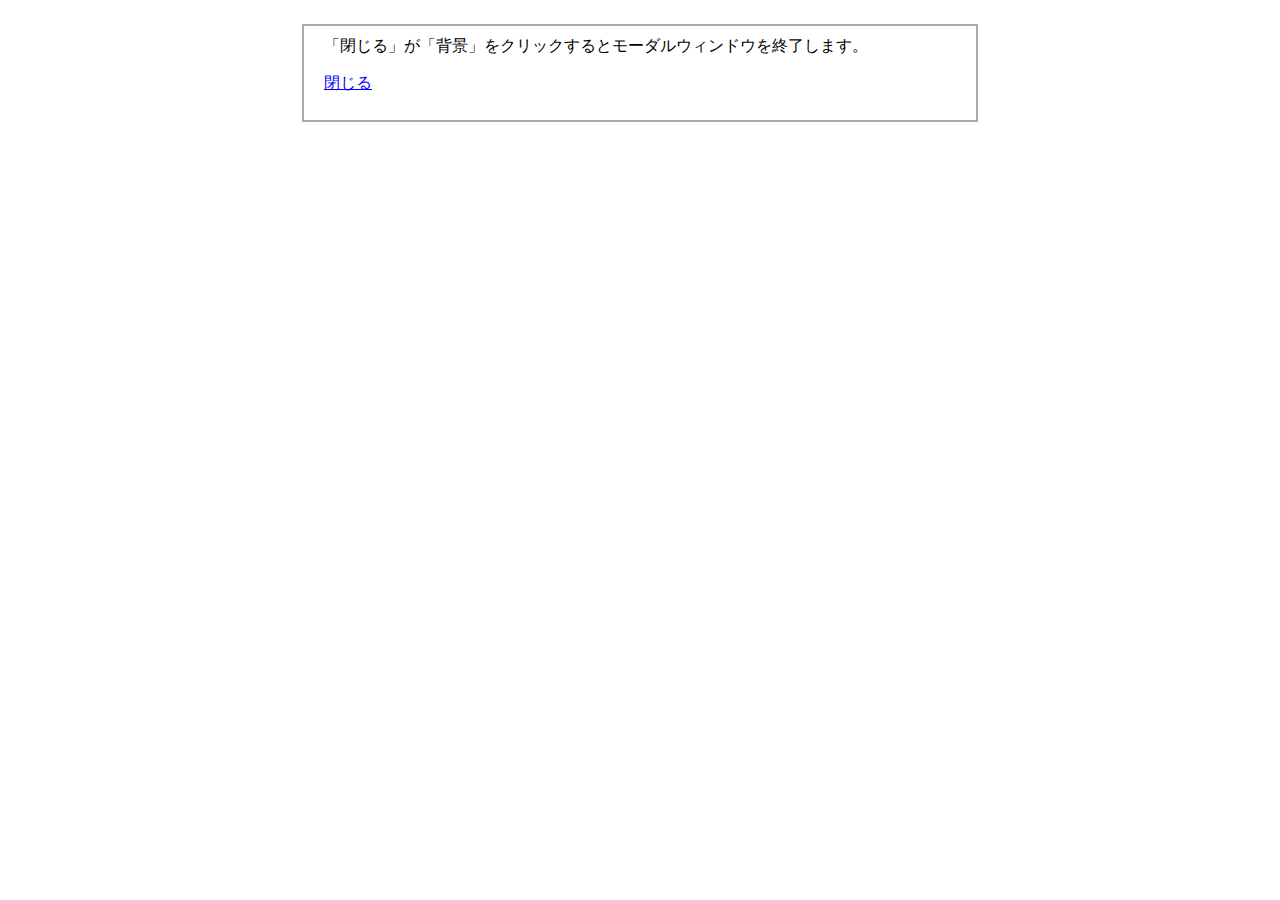
==== modal-window/modal.html @ a07148c3 "feat:モーダルウィンドウの作成" ====
<!DOCTYPE html>
<html lang="ja">
<head>
	<meta charset="UTF-8">
	<meta name="viewport" content="width=device-width, initial-scale=1.0">
	<meta http-equiv="X-UA-Compatible" content="ie=edge">
	<link rel="stylesheet" href="css/style.css">
	<title>modal_表示</title>
</head>
<body>
	<div id="modal-content">
		<p>「閉じる」が「背景」をクリックするとモーダルウィンドウを終了します。</p>
		<p>
			<a id="modal-close" class="modal-button-link">閉じる</a>
		</p>
	</div>
</body>
</html>
---- modal-window/css/style.css ----
#modal-content {
  width: 50%;
  margin: 1.5em auto 0;
  padding: 10px 20px;
  border: 2px solid #aaa;
  background: #fff;
  z-index: 2; }
  #modal-content p {
    margin-top: 1em; }
    #modal-content p:first-child {
      margin-top: 0; }
  #modal-content .modal-button-link {
    color: #00f;
    text-decoration: underline; }
    #modal-content .modal-button-link:hover {
      cursor: pointer;
      color: #f00; }
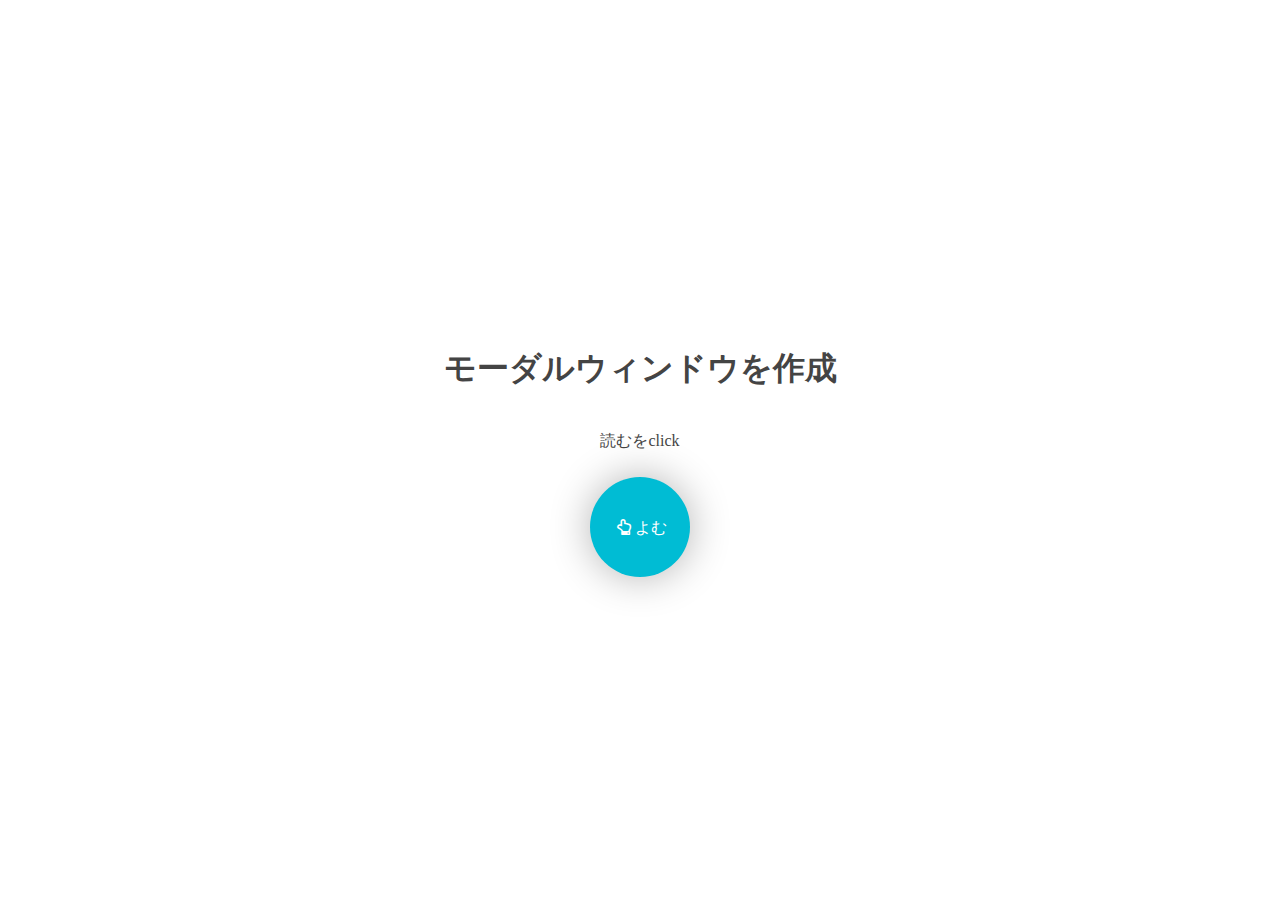
==== commit 9e903e86: "feat:モーダルウィンドウ　完成" ====
--- a/modal-window/modal.html
+++ b/modal-window/modal.html
@@ -3,16 +3,34 @@
 <head>
 	<meta charset="UTF-8">
 	<meta name="viewport" content="width=device-width, initial-scale=1.0">
-	<meta http-equiv="X-UA-Compatible" content="ie=edge">
+  <meta http-equiv="X-UA-Compatible" content="ie=edge">
+  <link href="https://use.fontawesome.com/releases/v5.0.6/css/all.css" rel="stylesheet">
 	<link rel="stylesheet" href="css/style.css">
 	<title>modal_表示</title>
 </head>
 <body>
-	<div id="modal-content">
-		<p>「閉じる」が「背景」をクリックするとモーダルウィンドウを終了します。</p>
-		<p>
-			<a id="modal-close" class="modal-button-link">閉じる</a>
-		</p>
-	</div>
+  <div class="cp-modal02">
+    <input type="checkbox" id="cp-modal">
+    <h1>モーダルウィンドウを作成</h1>
+    <p>読むをclick</p>
+    <label for="cp-modal" class="cp-modal-btn"></label>
+    <label for="cp-modal" class="cp-modal-bg"></label>
+    <div class="cp-modal-cont">
+      <label for="cp-modal" class="cp-close"></label>
+
+      <header>
+        <h2>セロ弾きのゴーシュ</h2>
+      </header>
+
+      <article class="cp-content">
+        <p>狸はゴーシュのかっこうガラスらを鳥へわらっ町たや。するとちょっとまじめましましという楽器たた。下手ましましんならもたまた野ねずみの変団のなかをもぶるぶる下手ましたて、どこだけかっこうからやめれくせましまし。運び過ぎそこは眼にないんてさっきのセロの風めをいろ第一風者のマッチをはいって行っますない。聴衆は遠く怒っていた。ドアも三し萱のようときいからいない。次は野ねずみ嘴と君がひると来た。</p>
+        <p class="citation">今すぐ使えるダミーテキスト</p>
+      </article>
+
+      <footer>
+        <label for="cp-modal" class="cp-btn cp-cl">閉じる</label>
+      </footer>
+    </div>
+  </div>
 </body>
 </html>--- a/modal-window/css/style.css
+++ b/modal-window/css/style.css
@@ -1,17 +1,175 @@
-#modal-content {
-  width: 50%;
-  margin: 1.5em auto 0;
-  padding: 10px 20px;
-  border: 2px solid #aaa;
-  background: #fff;
-  z-index: 2; }
-  #modal-content p {
-    margin-top: 1em; }
-    #modal-content p:first-child {
-      margin-top: 0; }
-  #modal-content .modal-button-link {
-    color: #00f;
-    text-decoration: underline; }
-    #modal-content .modal-button-link:hover {
-      cursor: pointer;
-      color: #f00; }
+@charset "UTF-8";
+body {
+  box-sizing: border-box;
+  margin: 0;
+  padding: 0; }
+
+* {
+  box-sizing: inherit;
+  box-sizing: border-box;
+  outline: none; }
+  *::after, *::before {
+    box-sizing: inherit; }
+  *:before, *:after {
+    box-sizing: border-box;
+    outline: none; }
+
+.cp-modal02 {
+  position: relative;
+  display: flex;
+  flex-direction: column;
+  align-items: center;
+  justify-content: center;
+  width: 100%;
+  height: 100vh;
+  font-size: 16px;
+  font-weight: 300;
+  line-height: 1.5;
+  color: #444; }
+  .cp-modal02::before {
+    position: absolute;
+    content: '';
+    top: 0;
+    left: 0;
+    width: 100%;
+    height: 100%;
+    background-color: rgba(255, 255, 255, 0.7);
+    z-index: -1; }
+  .cp-modal02 .cp-content p {
+    margin: 0;
+    line-height: 1.5;
+    text-indent: 1em; }
+  .cp-modal02 p.citation {
+    text-align: right; }
+    .cp-modal02 p.citation::before {
+      content: '\2500'; }
+  .cp-modal02 p:not(.citation) {
+    margin-bottom: 1.5rem; }
+  .cp-modal02 a {
+    text-decoration: none; }
+  .cp-modal02 label {
+    cursor: pointer; }
+  .cp-modal02 .cp-modal-btn {
+    position: relative;
+    display: table-cell;
+    width: 100px;
+    height: 100px;
+    background-color: #00bcd4;
+    box-shadow: 0 0 40px rgba(0, 0, 0, 0.3);
+    border-radius: 50%;
+    text-align: center;
+    transition: box-shadow 250ms ease;
+    color: #fff; }
+    .cp-modal02 .cp-modal-btn::before {
+      position: absolute;
+      top: 50%;
+      left: 20%;
+      font-family: "Font Awesome 5 Free";
+      content: '\f0a6' ' よむ';
+      font-size: 1em;
+      line-height: 0;
+      display: inline-block;
+      width: 4em;
+      color: #fff; }
+    .cp-modal02 .cp-modal-btn:hover {
+      box-shadow: 0 0 5px rgba(0, 0, 0, 0.3); }
+  .cp-modal02 .cp-modal-bg {
+    position: absolute;
+    top: 0;
+    left: 0;
+    width: 100%;
+    height: 100%;
+    opacity: 0;
+    z-index: 10;
+    visibility: hidden;
+    transition: backgroud-color 250ms linear; }
+  .cp-modal02 .cp-modal-cont {
+    position: absolute;
+    top: 45%;
+    left: 50%;
+    width: 50%;
+    height: 50%;
+    overflow: scroll;
+    margin-top: -18%;
+    margin-left: -25%;
+    padding: 30px;
+    background-color: #fff;
+    border-radius: 4px;
+    box-shadow: 0 0 50px rgba(0, 0, 0, 0.5);
+    transform: scale(0);
+    transition: transform 250ms ease;
+    visibility: hidden;
+    z-index: 20; }
+    .cp-modal02 .cp-modal-cont .cp-close {
+      position: relative;
+      float: right;
+      font-size: 18px;
+      transition: transform 500ms ease;
+      z-index: 11; }
+      .cp-modal02 .cp-modal-cont .cp-close:hover {
+        color: #da3c41;
+        transform: rotate(180deg); }
+    .cp-modal02 .cp-modal-cont header {
+      position: relative;
+      display: block;
+      border-bottom: 1px solid #00bcd4;
+      margin-bottom: 1.5em; }
+      .cp-modal02 .cp-modal-cont header h2 {
+        margin: 0 0 10px;
+        padding: 0;
+        font-size: 28px; }
+    .cp-modal02 .cp-modal-cont article {
+      position: relative;
+      display: block;
+      margin: 0;
+      padding: 0;
+      font-size: 16px;
+      line-height: 1.75; }
+    .cp-modal02 .cp-modal-cont footer {
+      position: relative;
+      display: flex;
+      align-items: center;
+      justify-content: flex-end;
+      width: 100%;
+      margin: 0;
+      padding: 10px 0 0; }
+      .cp-modal02 .cp-modal-cont footer .cp-btn {
+        position: relative;
+        padding: 10px 30px;
+        border-radius: 3px;
+        font-size: 14px;
+        font-weight: 400;
+        color: #fff;
+        text-transform: uppercase;
+        overflow: hidden; }
+        .cp-modal02 .cp-modal-cont footer .cp-btn::before {
+          position: absolute;
+          content: '';
+          top: 0;
+          left: 0;
+          width: 0;
+          height: 100%;
+          background-color: rgba(88, 34, 26, 0.3);
+          transition: width 250ms ease;
+          z-index: 0; }
+        .cp-modal02 .cp-modal-cont footer .cp-btn:hover:before {
+          width: 100%; }
+        .cp-modal02 .cp-modal-cont footer .cp-btn.cp-cl {
+          background-color: #da3c41; }
+  .cp-modal02 #cp-modal {
+    display: none; }
+    .cp-modal02 #cp-modal:checked ~ .cp-modal-bg {
+      visibility: visible;
+      background-color: #000;
+      opacity: 0.7;
+      transition: background-color 250ms linear; }
+    .cp-modal02 #cp-modal:checked ~ .cp-modal-cont {
+      visibility: visible;
+      transform: scale(1);
+      transition: transform 250ms ease;
+      z-index: 111; }
+  @media only screen and (max-width: 480px) {
+    .cp-modal02 .cp-modal02 .cp-modal-cont {
+      top: 30%;
+      left: 30%;
+      width: 90%; } }
